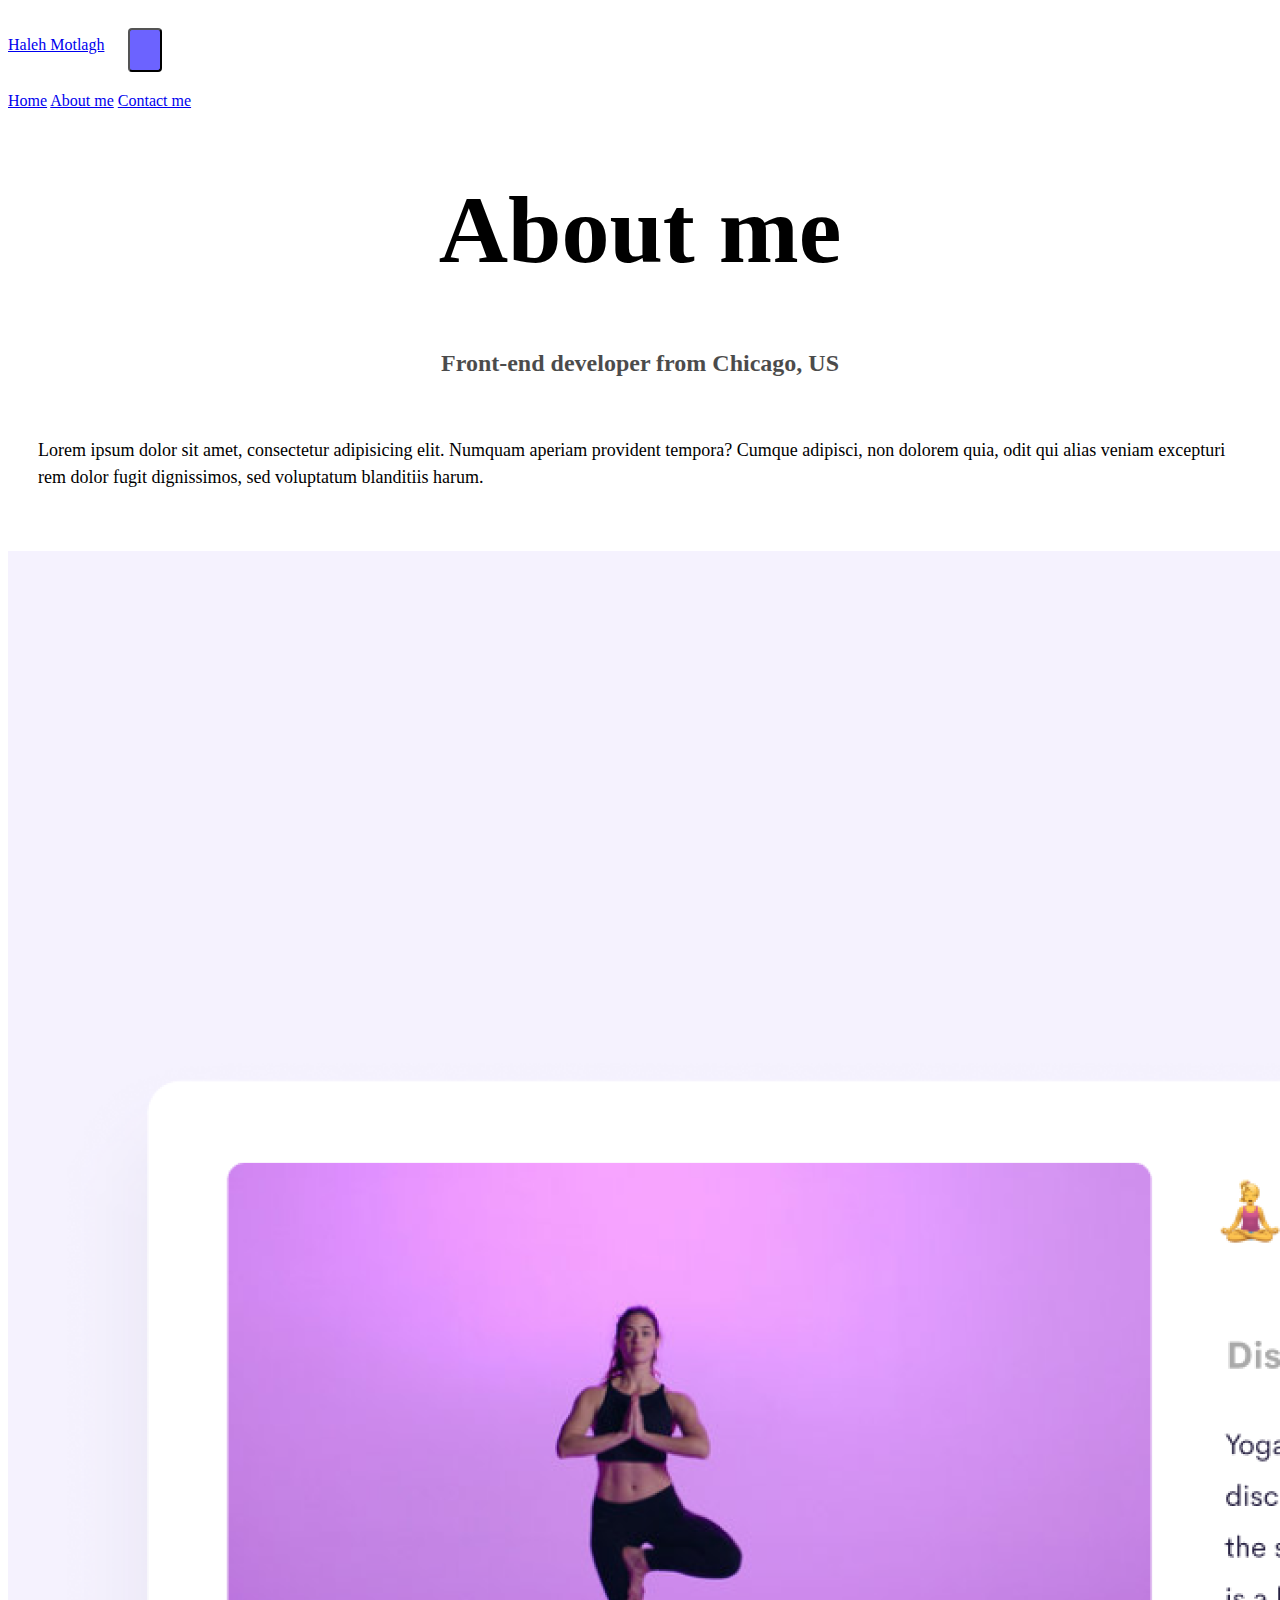
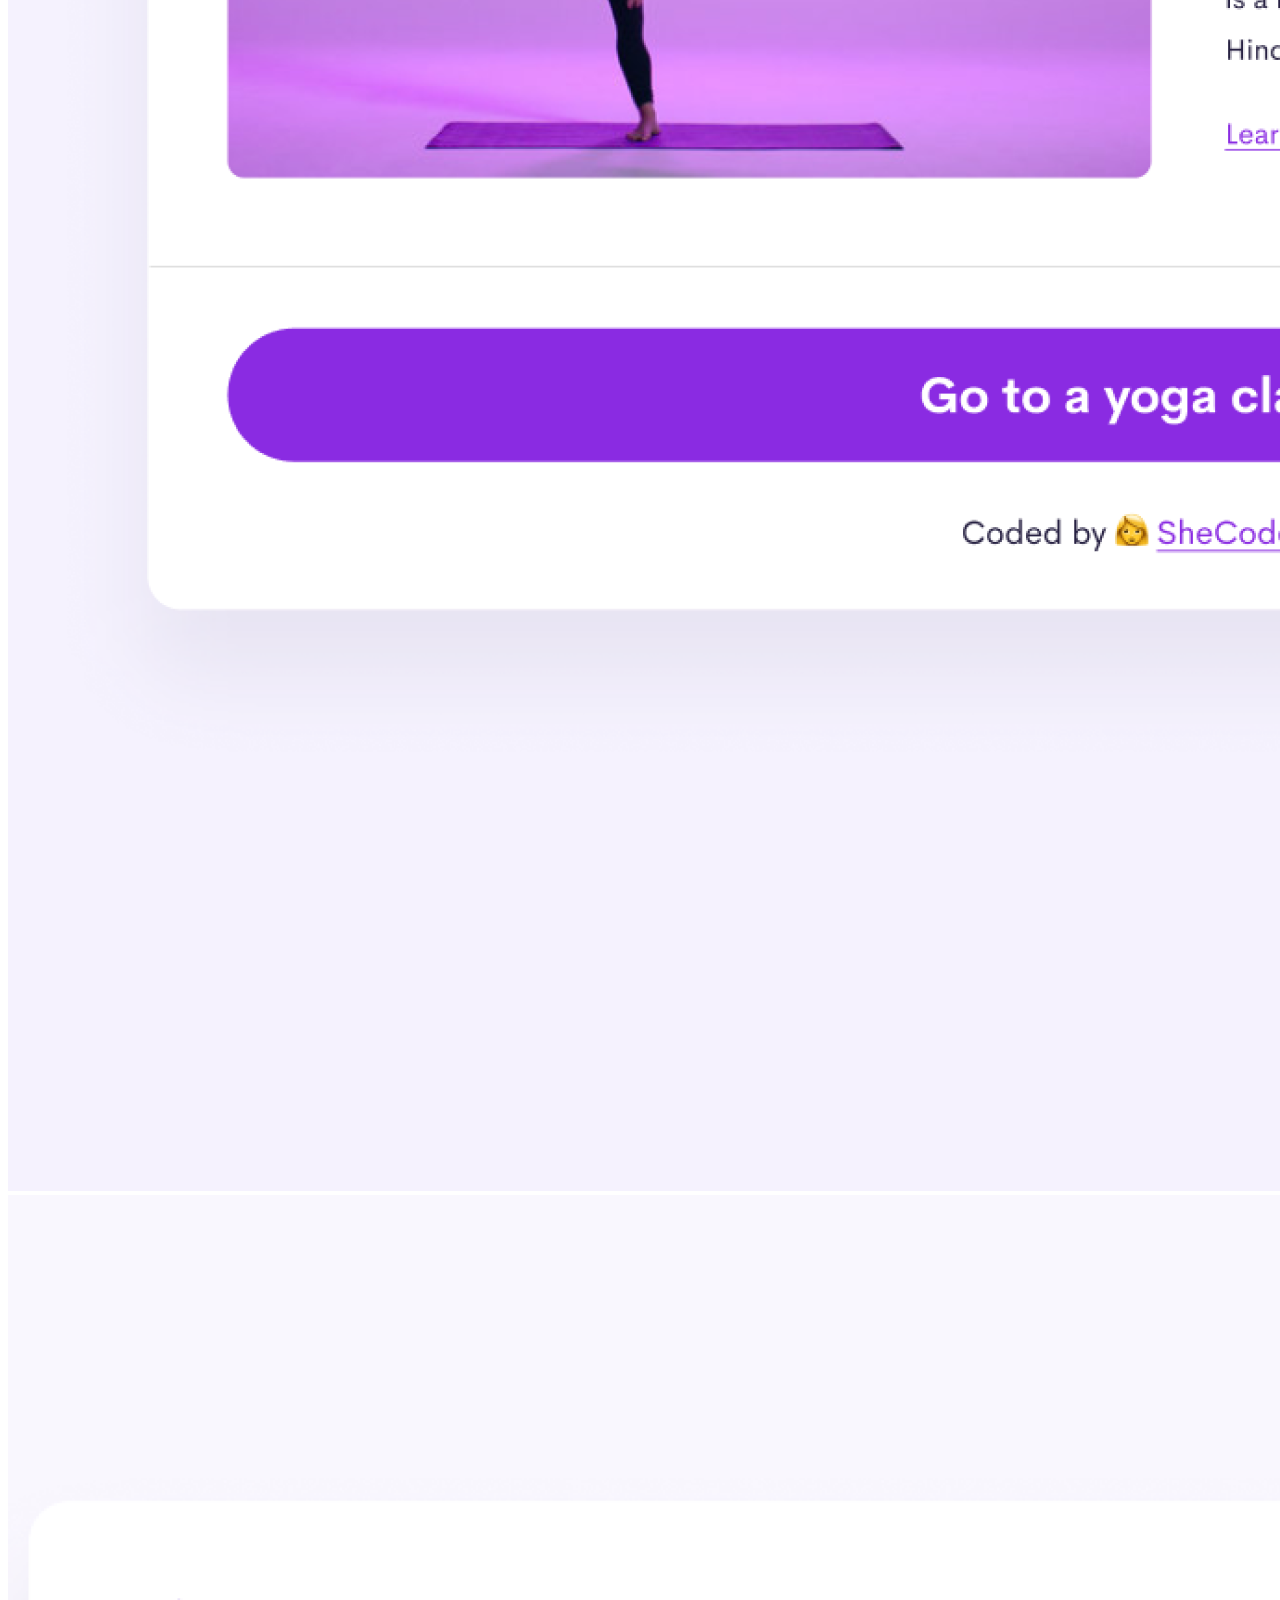
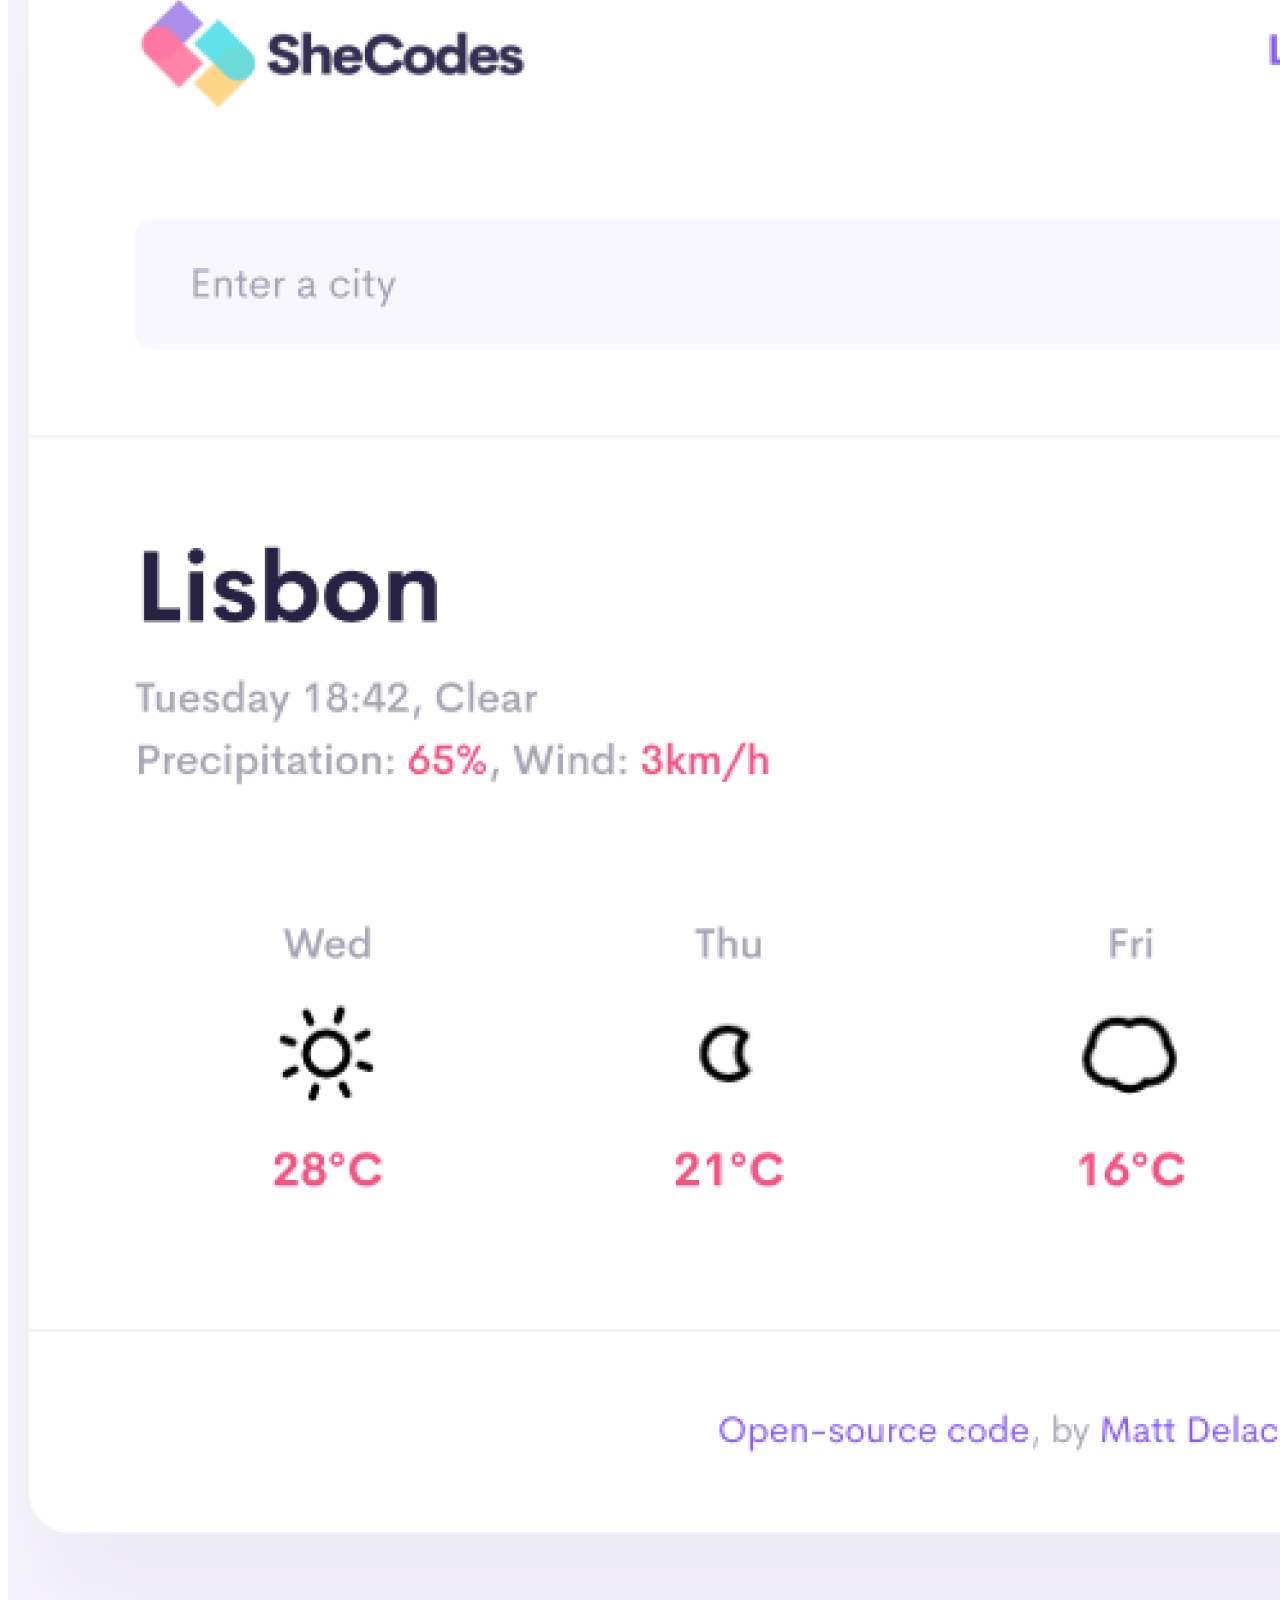
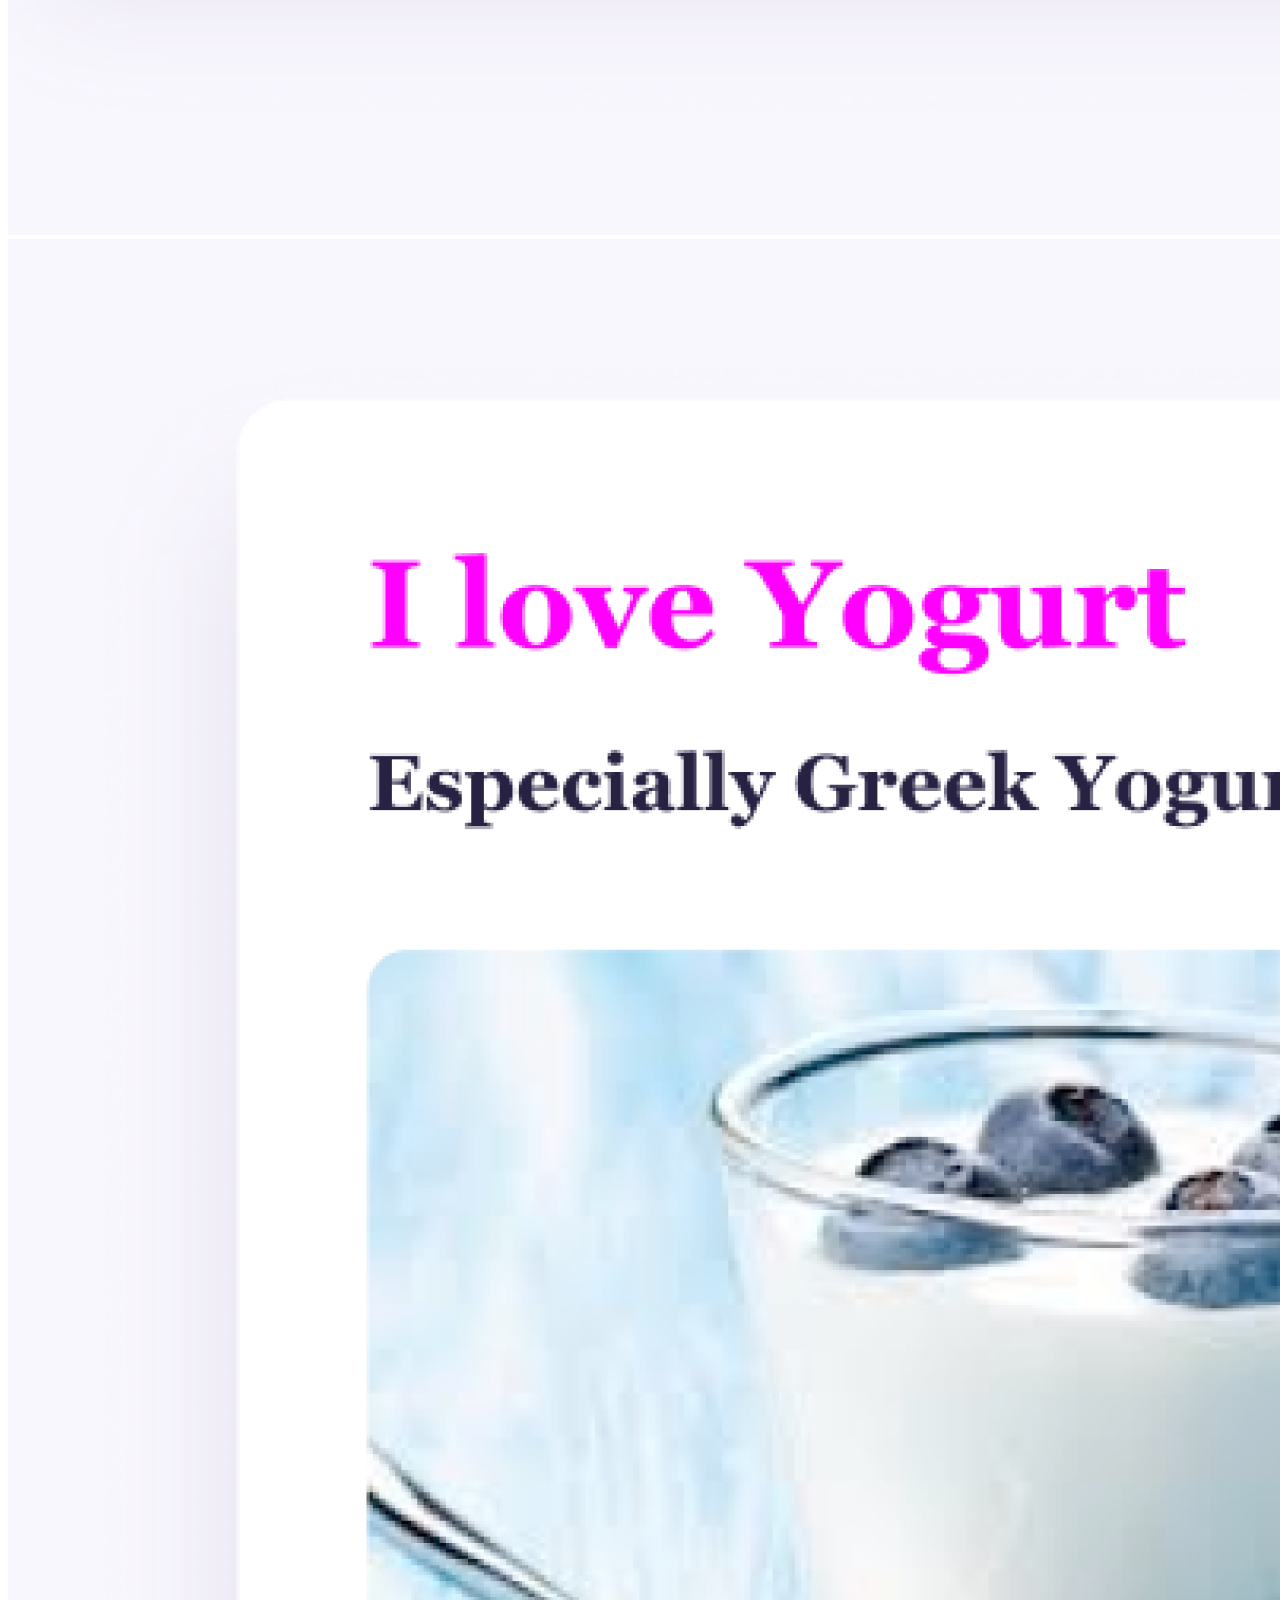
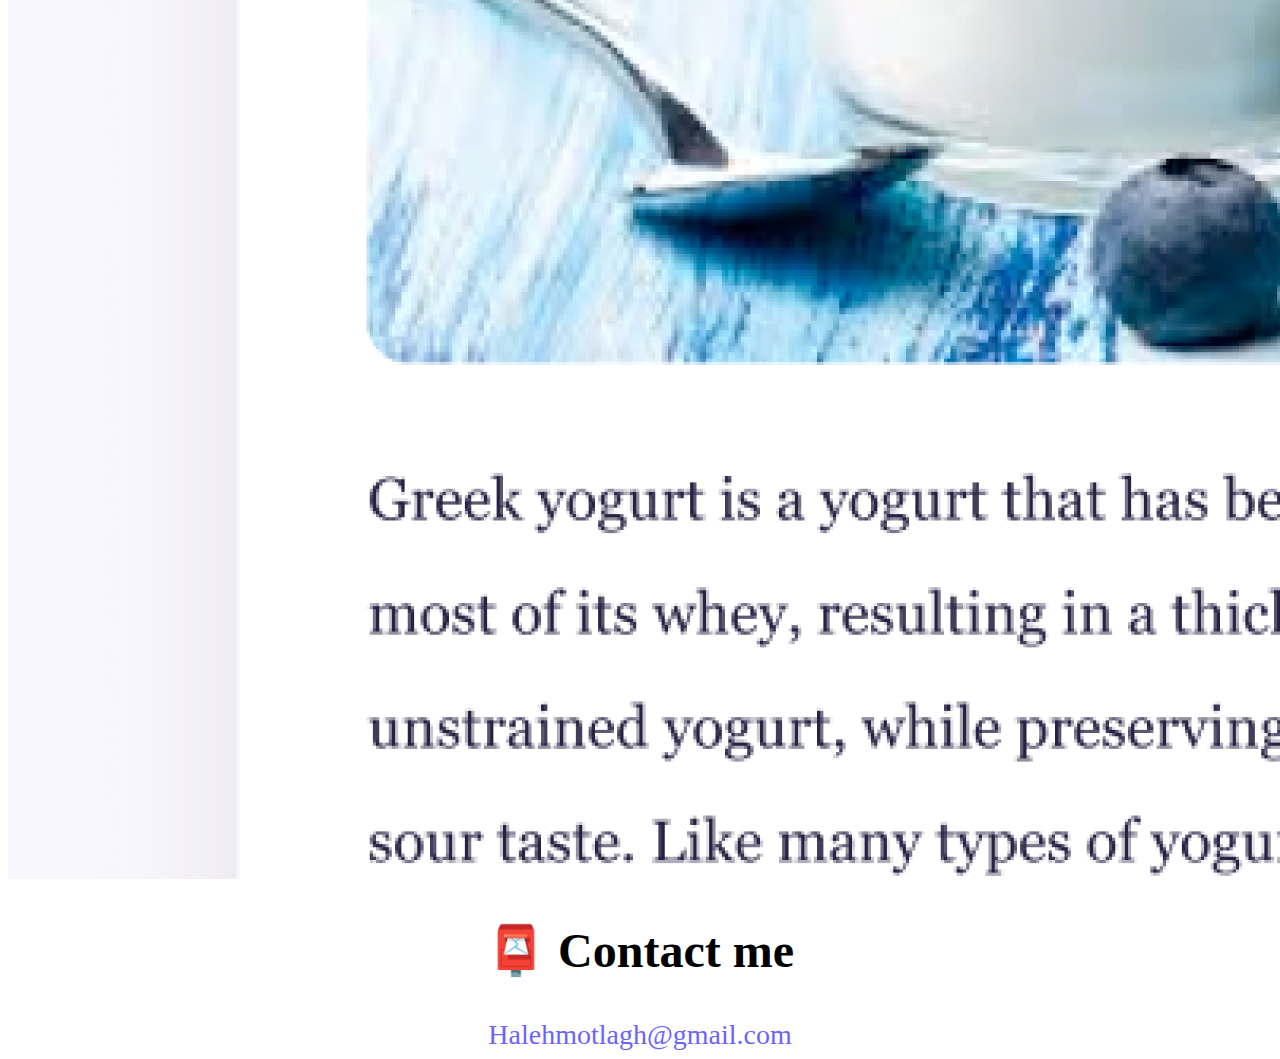
==== about.html @ 68929894 "Initial commit" ====
<!DOCTYPE html>
<html lang="en">
  <head>
    <meta charset="UTF-8" />
    <meta http-equiv="X-UA-Compatible" content="IE=edge" />
    <meta name="viewport" content="width=device-width, initial-scale=1.0" />
    <link rel="stylesheet" href="style.css" />
    <link
      href="https://cdn.jsdelivr.net/npm/bootstrap@5.1.3/dist/css/bootstrap.min.css"
      rel="stylesheet"
      integrity="sha384-1BmE4kWBq78iYhFldvKuhfTAU6auU8tT94WrHftjDbrCEXSU1oBoqyl2QvZ6jIW3"
      crossorigin="anonymous"
    />
    <script
      src="https://cdn.jsdelivr.net/npm/bootstrap@5.1.3/dist/js/bootstrap.bundle.min.js"
      integrity="sha384-ka7Sk0Gln4gmtz2MlQnikT1wXgYsOg+OMhuP+IlRH9sENBO0LRn5q+8nbTov4+1p"
      crossorigin="anonymous"
    ></script>
    <title>About Haleh Motlagh</title>
  </head>
  <body>
    <nav class="navbar navbar-expand-lg navbar-light bg-light fixed-top">
      <div class="container">
        <a class="navbar-brand" href="#">Haleh Motlagh</a>
        <button
          class="navbar-toggler"
          type="button"
          data-bs-toggle="collapse"
          data-bs-target="#navbarNavAltMarkup"
          aria-controls="navbarNavAltMarkup"
          aria-expanded="false"
          aria-label="Toggle navigation"
        >
          <span class="navbar-toggler-icon"></span>
        </button>
        <div class="collapse navbar-collapse" id="navbarNavAltMarkup">
          <div class="navbar-nav">
            <a class="nav-link active" aria-current="page" href="/index.html"
              >Home</a
            >
            <a class="nav-link" href="/about.html">About me</a>
            <a class="nav-link" href="/about.html#contact">Contact me</a>
          </div>
        </div>
      </div>
    </nav>
    <h1 class="mt-5">About me</h1>
    <h3>Front-end developer from Chicago, US</h3>
    <div class="about-paragraphs">
      <p class="text-center">
        Lorem ipsum dolor sit amet, consectetur adipisicing elit. Numquam
        aperiam provident tempora? Cumque adipisci, non dolorem quia, odit qui
        alias veniam excepturi rem dolor fugit dignissimos, sed voluptatum
        blanditiis harum.
      </p>
    </div>
    <div class="container">
      <div class="row">
        <div class="col-sm-4">
          <img
            src="images/yoga.png"
            alt="yoga pose"
            class="img-fluid rounded shadow-sm p-2 border"
          />
        </div>
          <div class="col-sm-4">
            <img
              src="images/weather.png"
              alt="weather"
              class="img-fluid rounded shadow-sm p-2 border"
            />
          </div>
          <div class="col-sm-4">
            <img
              src="images/yogurt.png"
              alt="yogurt"
              class="img-fluid rounded shadow-sm p-2 border"
            />
          </div>
        </div>
      </div>
    </div>
    <div id="contact">
      <h2 class="mt-4">📮 Contact me</h2>
      <a href="mailto:halehmotlagh@gmail.com" class="email-link">
        Halehmotlagh@gmail.com</a
      >
    </div>
  </body>
</html>
---- style.css ----
:root {
  --primary-color: #6c63ff;
  --secondary-color: #f5f2fe;
  --box-shadow: 0 5px 10px rgba(0, 0, 0, 0.3);
}

h1,
h2,
h3 {
  text-align: center;
}

h1 {
  font-size: 96px;
}

h2 {
  font-size: 48px;
}

h3 {
  font-size: 24px;
  opacity: 0.7;
}

p {
  padding: 20px;
  border-radius: 4px;
  font-size: 18px;
  line-height: 1.5;
  text-align: center;
}

button {
  background: var(--primary-color);
  color: white;
}

p {
  text-align: left;
}

span {
  font-size: 40px;
}

.container {
  max-width: 960px;
}

.navigation-links {
  display: flex;
  margin-top: 40px;
  justify-content: center;
}

.navigation-links a,
button {
  margin: 20px;
  border-radius: 4px;
  padding: 20px 15px;
  text-decoration: none;
  text-transform: capitalize;
}

.contact-link {
  background: var(--primary-color);
  box-shadow: var(--box-shadow);
  color: white;
}

.about-link {
  color: var(--primary-color);
  border: 1px solid var(--primary-color);
}

.homepage-link {
  color: var(--primary-color);
  text-align: center;
  display: block;
}

.about-paragraphs {
  display: flex;
  margin: 30px 0;
}

.about-paragraphs p {
  margin: 10px;
}

.email-link {
  display: flex;
  justify-content: center;
  color: var(--primary-color);
  font-size: 28px;
  text-decoration: none;
}

.email-link:hover {
  text-decoration: underline;
}
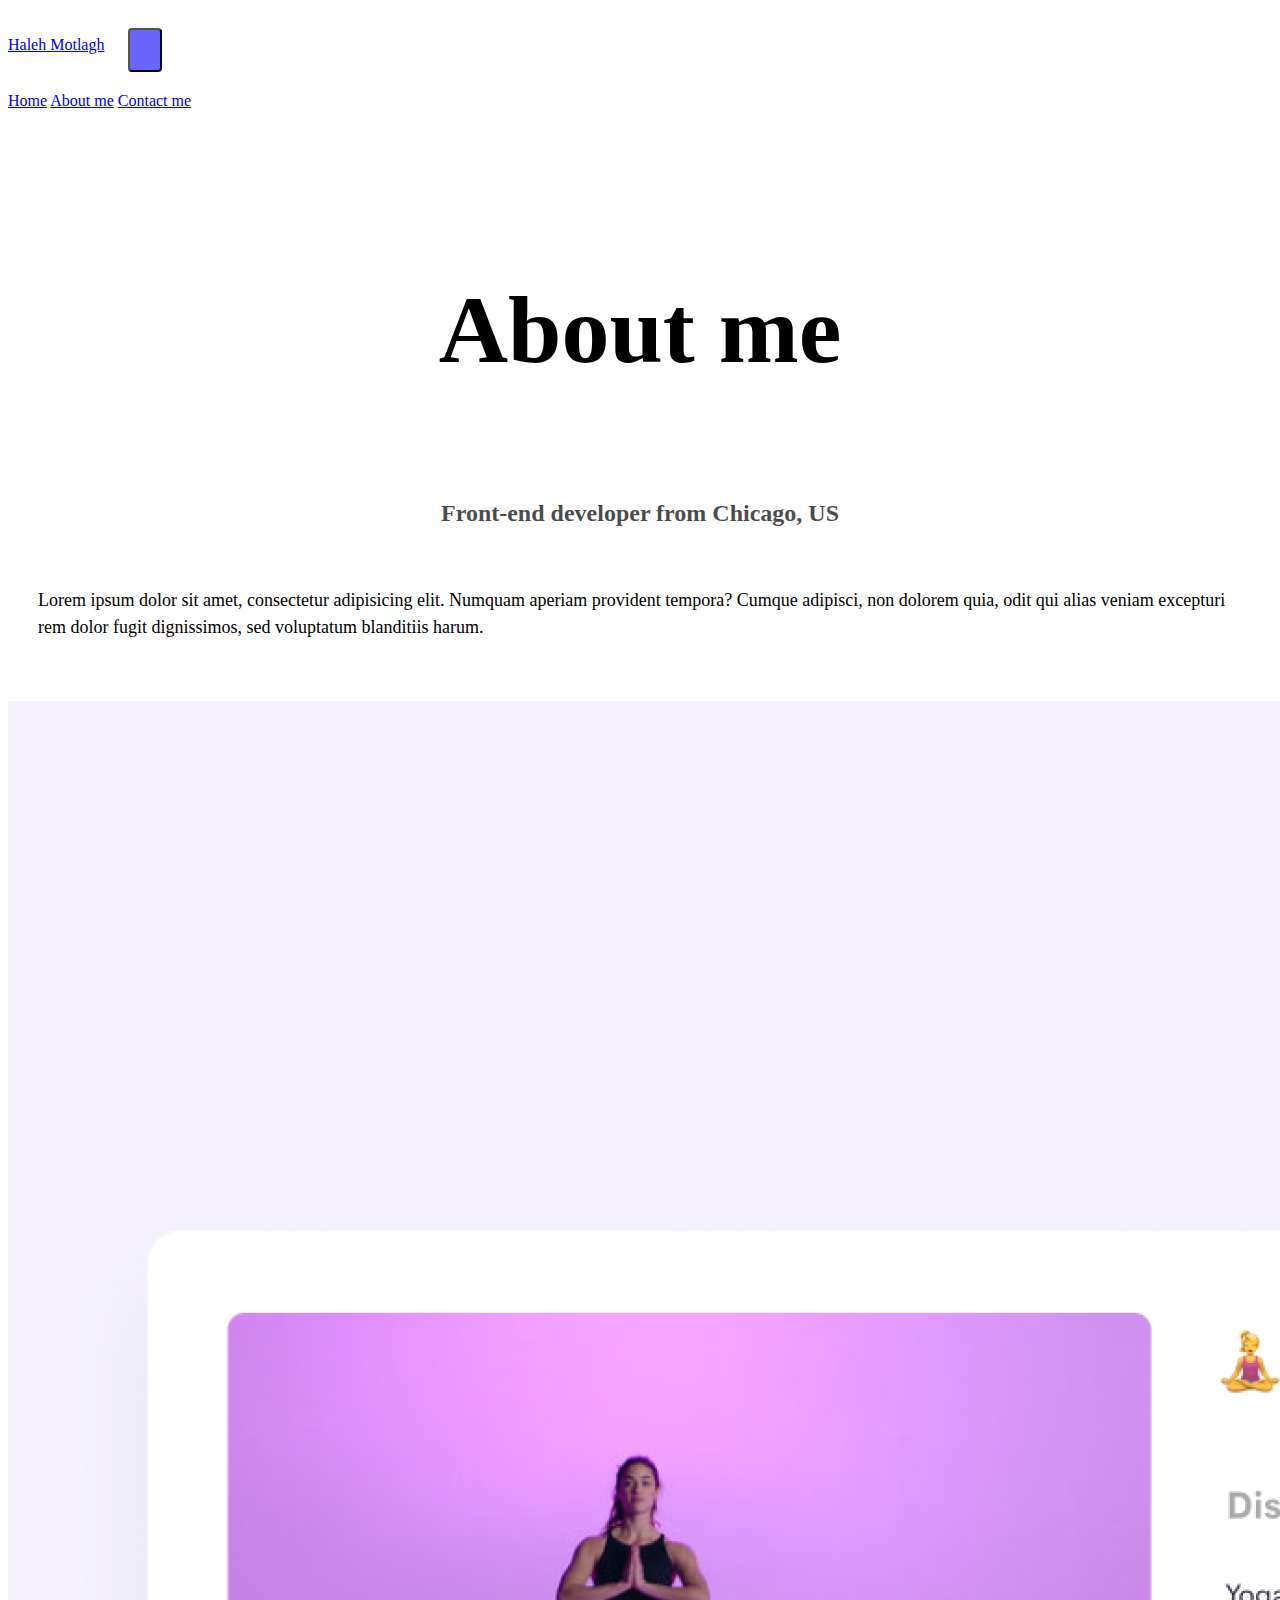
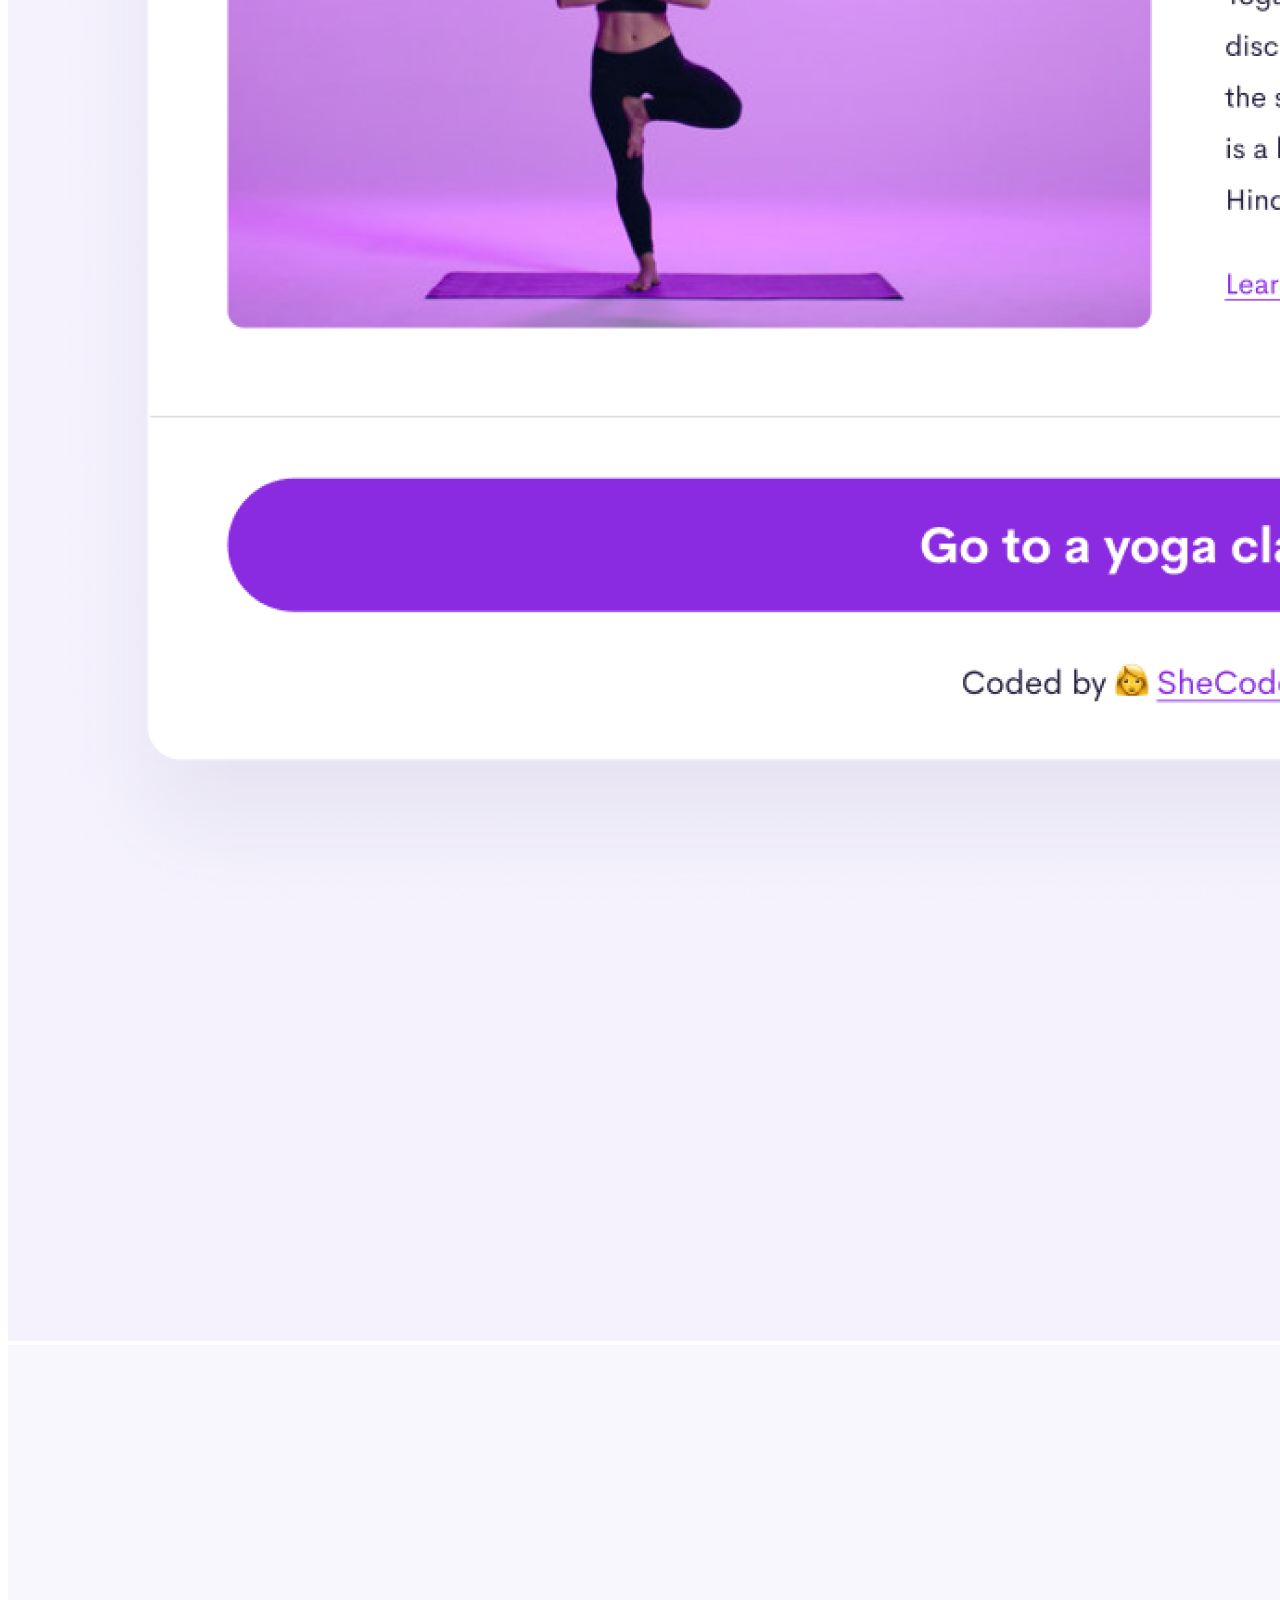
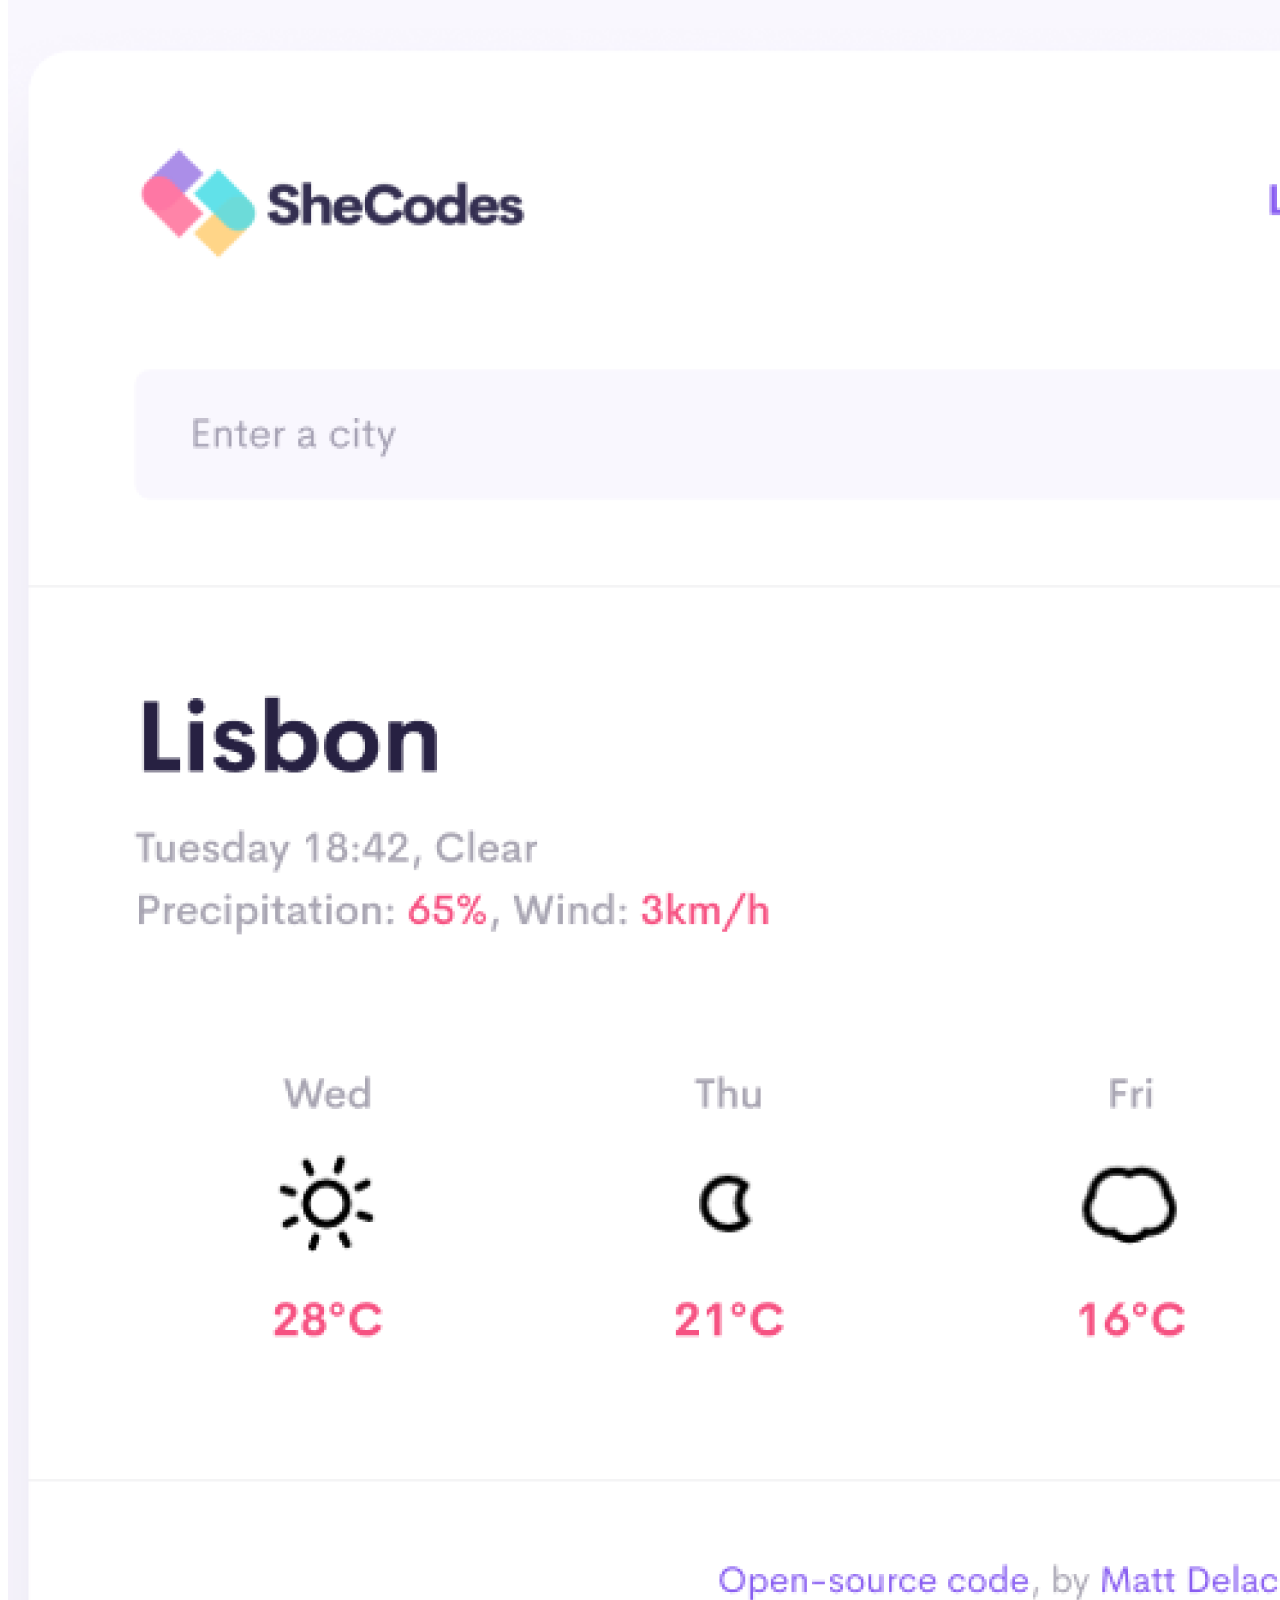
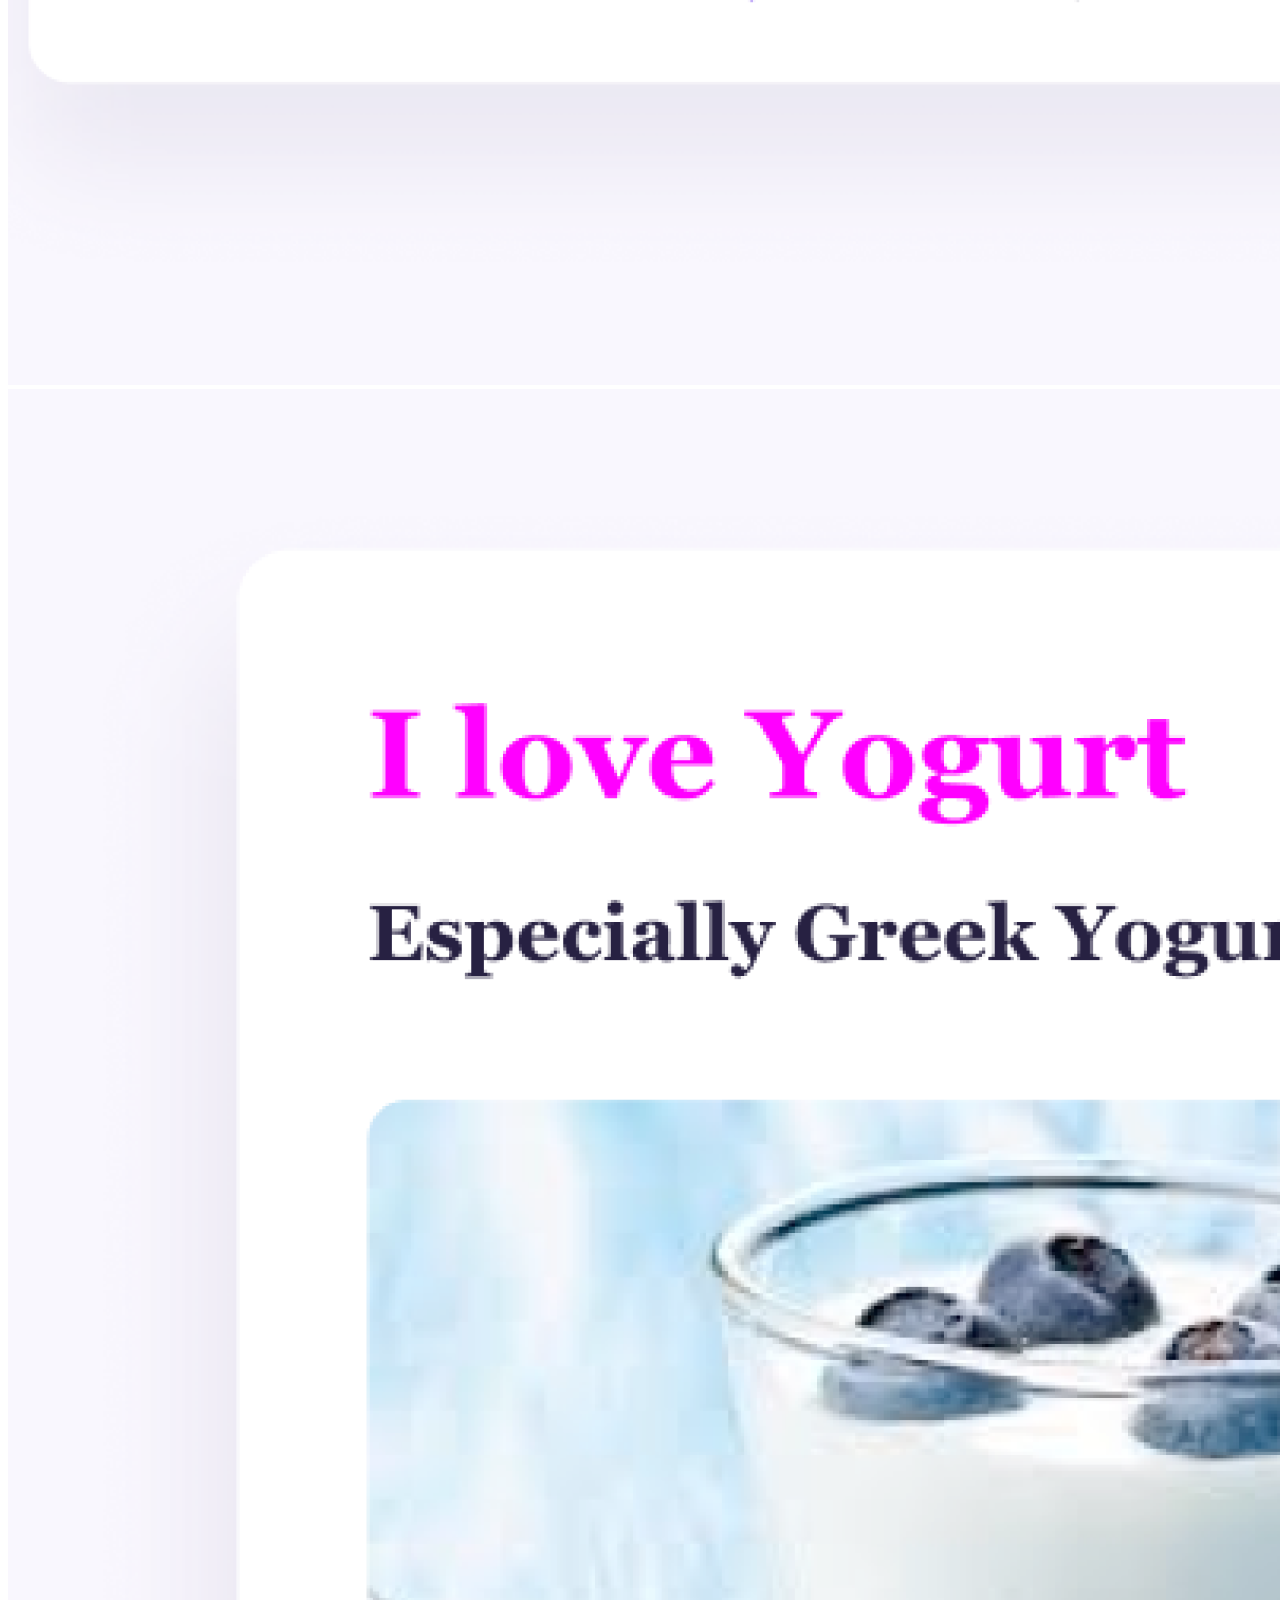
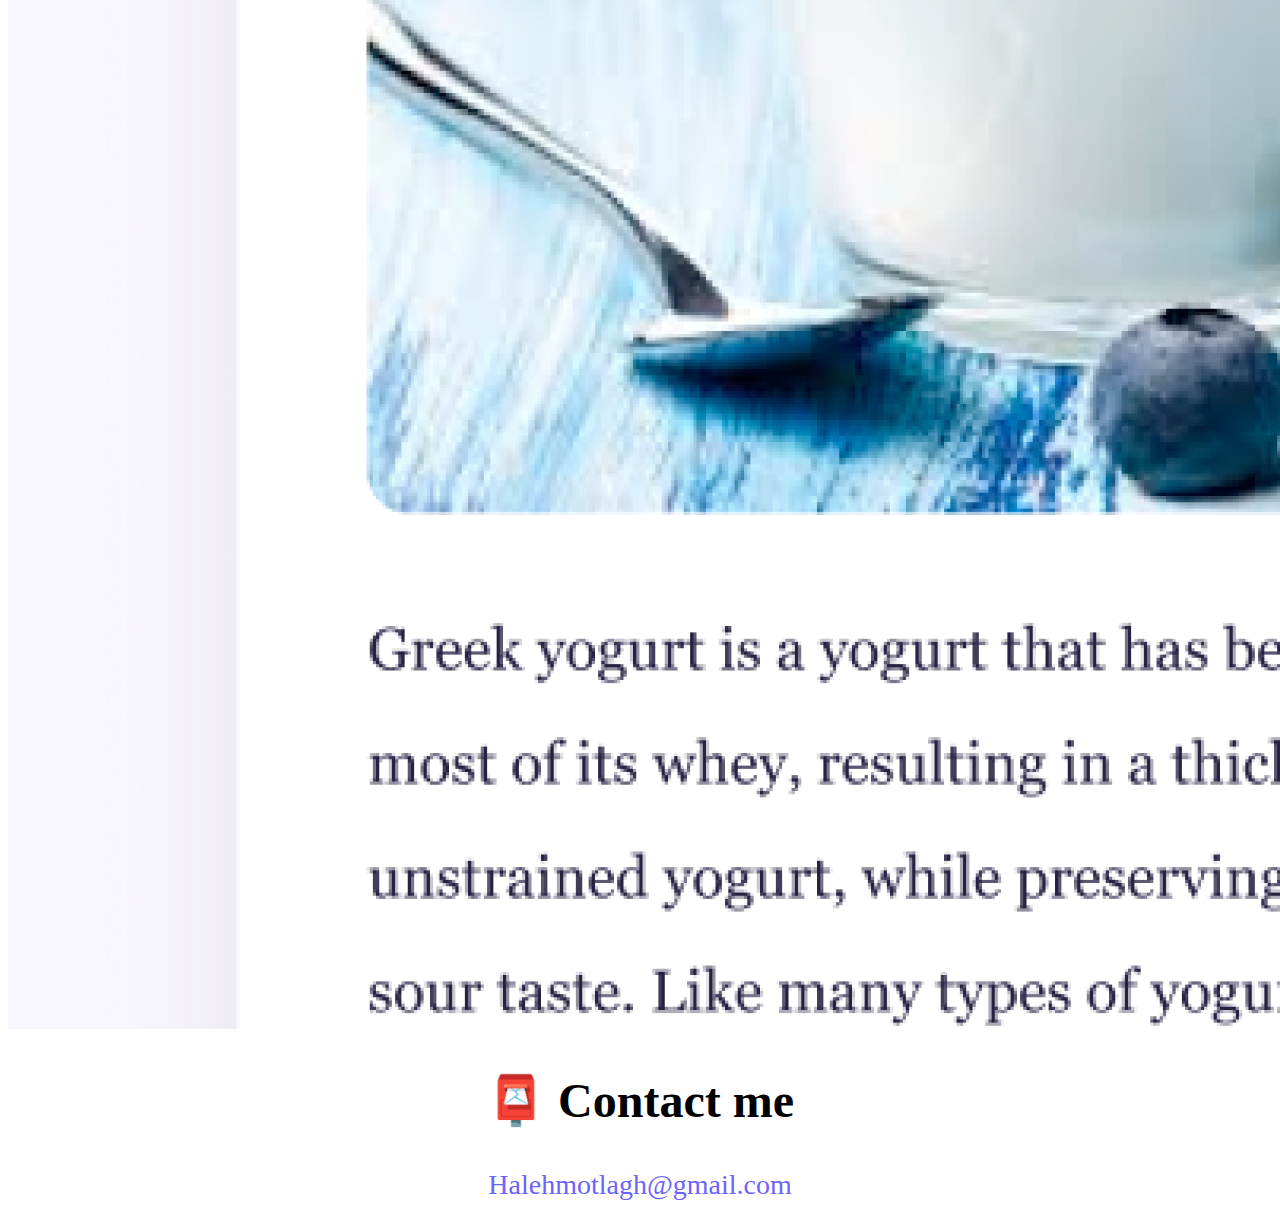
==== commit f8f16e85: "Made SEO friendly" ====
--- a/about.html
+++ b/about.html
@@ -4,6 +4,7 @@
     <meta charset="UTF-8" />
     <meta http-equiv="X-UA-Compatible" content="IE=edge" />
     <meta name="viewport" content="width=device-width, initial-scale=1.0" />
+    <meta name="description" content="Front End Developer, Haleh Motlagh" />
     <link rel="stylesheet" href="style.css" />
     <link
       href="https://cdn.jsdelivr.net/npm/bootstrap@5.1.3/dist/css/bootstrap.min.css"
@@ -16,7 +17,7 @@
       integrity="sha384-ka7Sk0Gln4gmtz2MlQnikT1wXgYsOg+OMhuP+IlRH9sENBO0LRn5q+8nbTov4+1p"
       crossorigin="anonymous"
     ></script>
-    <title>About Haleh Motlagh</title>
+    <title>About-Haleh Motlagh</title>
   </head>
   <body>
     <nav class="navbar navbar-expand-lg navbar-light bg-light fixed-top">
@@ -35,10 +36,10 @@
         </button>
         <div class="collapse navbar-collapse" id="navbarNavAltMarkup">
           <div class="navbar-nav">
-            <a class="nav-link active" aria-current="page" href="/index.html"
+            <a class="nav-link " aria-current="page" href="/index.html"
               >Home</a
             >
-            <a class="nav-link" href="/about.html">About me</a>
+            <a class="nav-link active" href="/about.html">About me</a>
             <a class="nav-link" href="/about.html#contact">Contact me</a>
           </div>
         </div>
@@ -66,7 +67,7 @@
           <div class="col-sm-4">
             <img
               src="images/weather.png"
-              alt="weather"
+              alt="weather app"
               class="img-fluid rounded shadow-sm p-2 border"
             />
           </div>
--- a/style.css
+++ b/style.css
@@ -2,6 +2,16 @@
   --primary-color: #6c63ff;
   --secondary-color: #f5f2fe;
   --box-shadow: 0 5px 10px rgba(0, 0, 0, 0.3);
+}
+
+@media (min-width: 375px) {
+  h1 {
+    font-size: 50px;
+    padding-top: 100px;
+  }
+  h3 {
+    padding-top: 50px;
+  }
 }
 
 h1,
